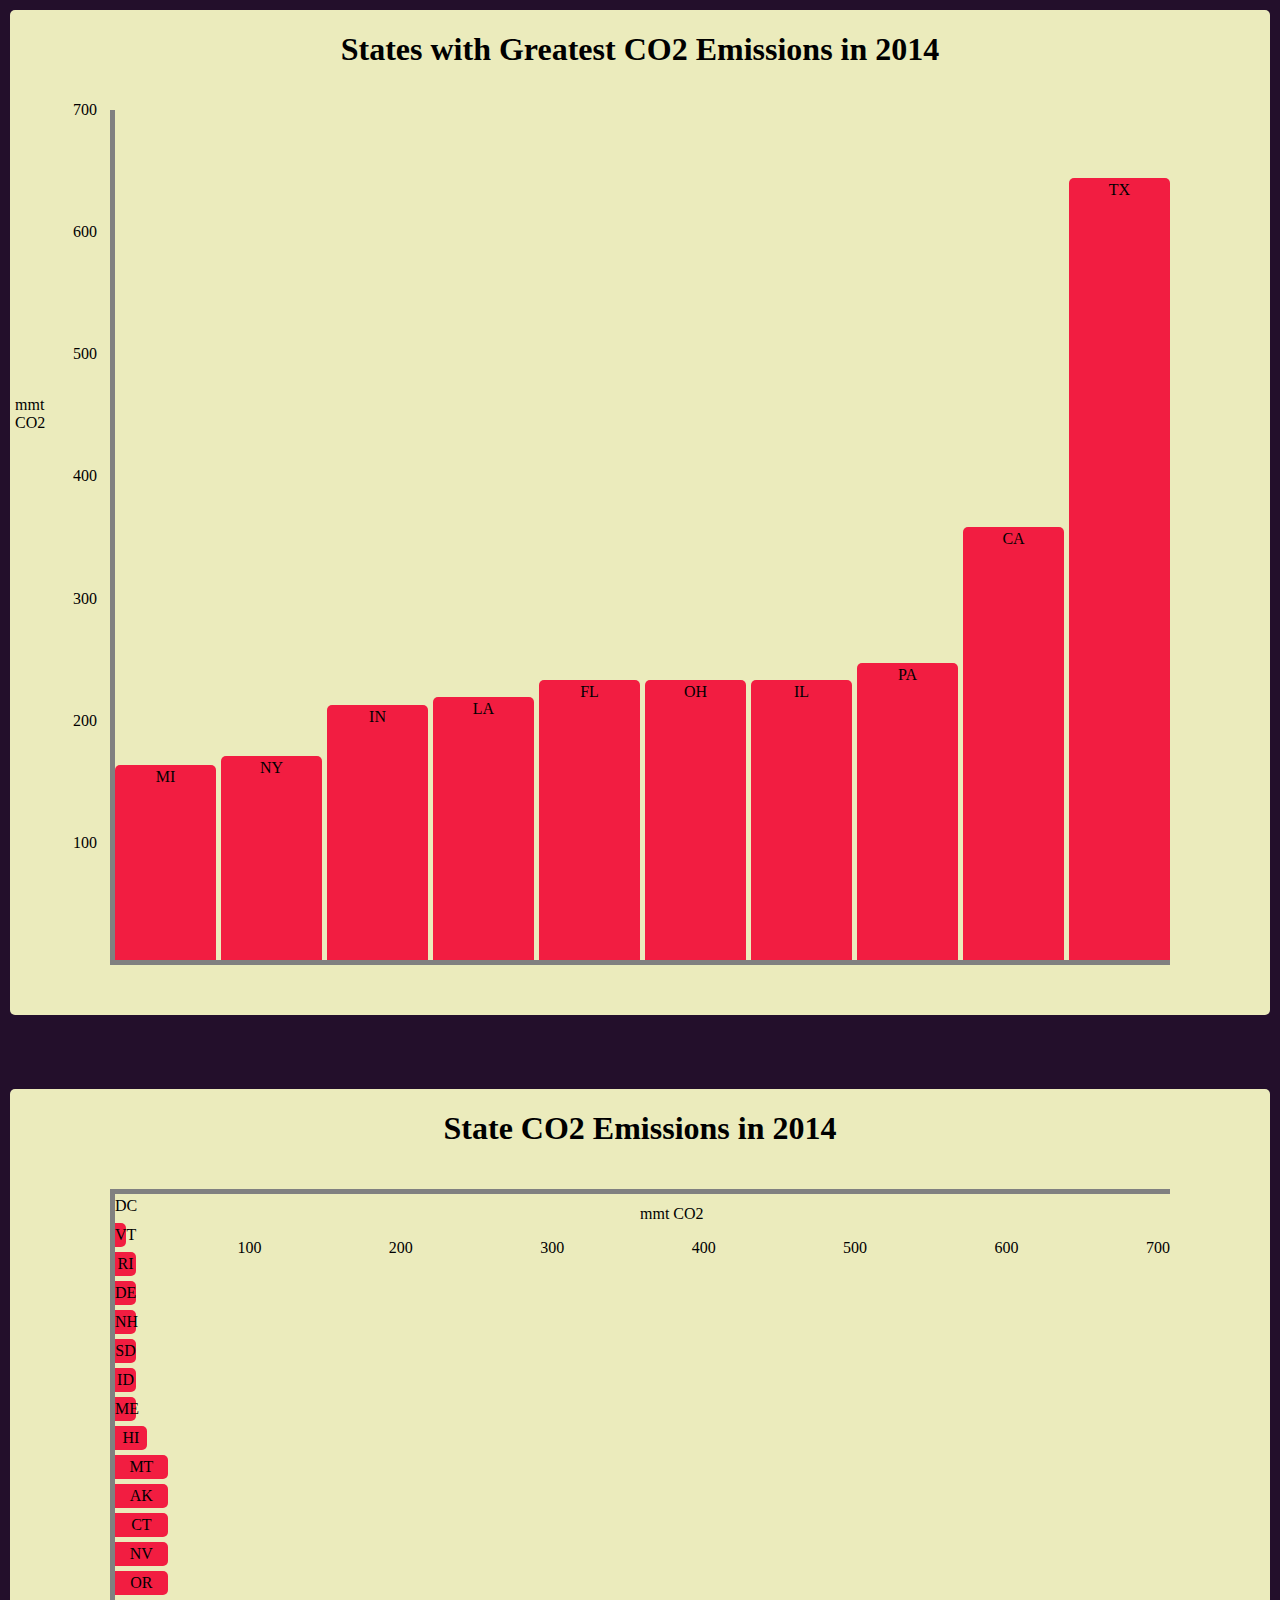
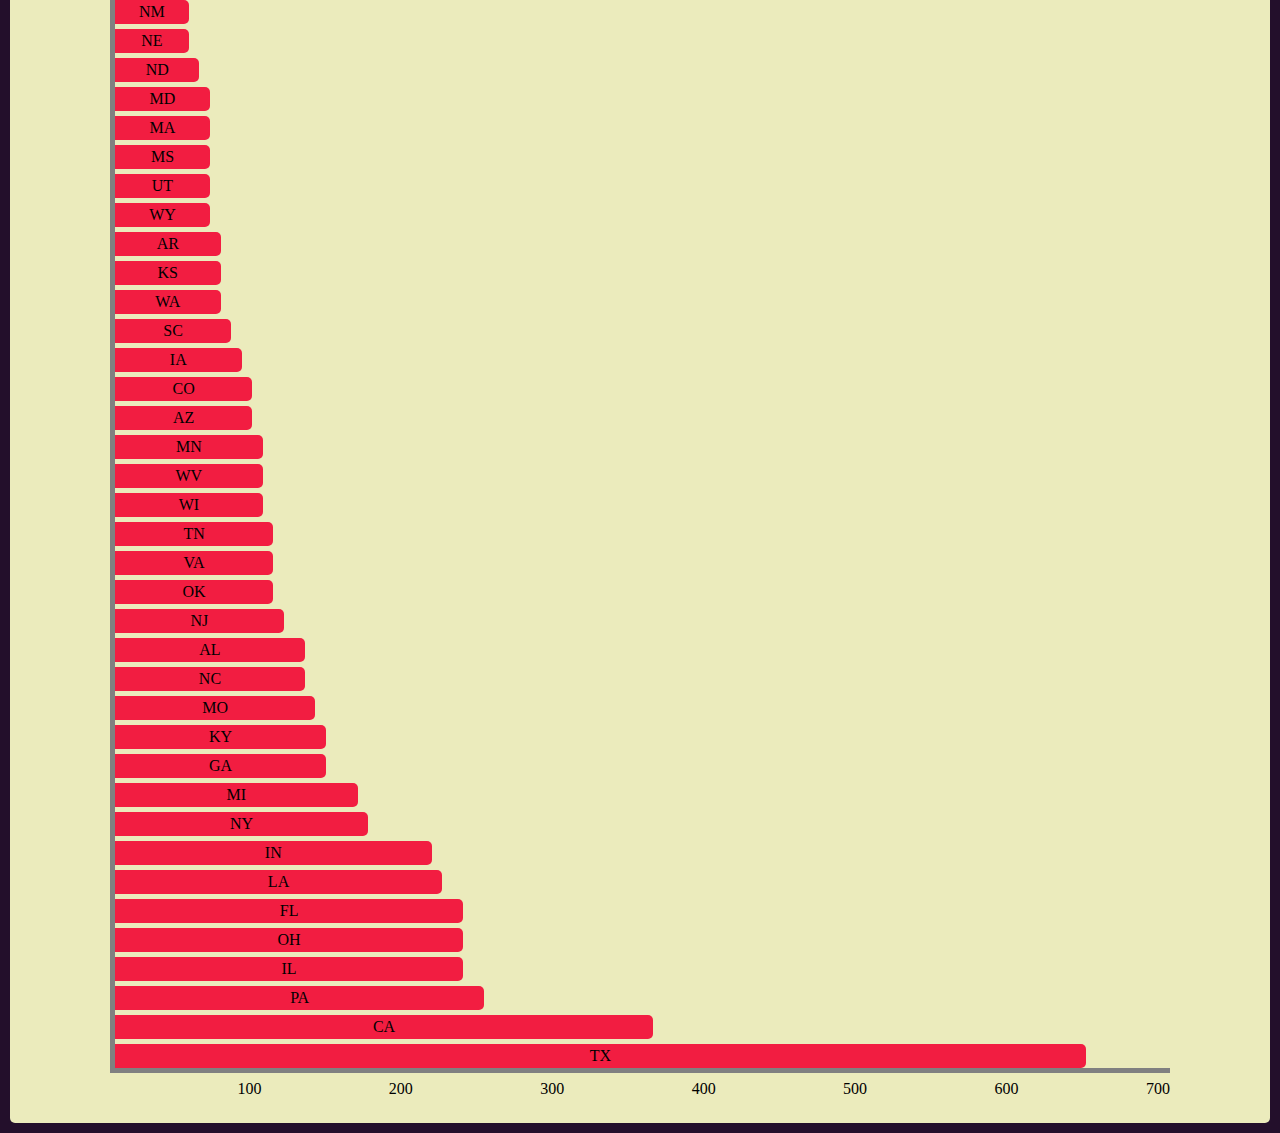
==== index.html @ a8494a61 "initial commit" ====
<!doctype html>
<html>
  <head>
    <link rel="stylesheet" href="css/site.css" />
    <script src="js/site.js"></script>
  <body>
  <div class="ChartContainer">
		<div class="Chart__title--vertical">
			<h1>States with Greatest CO2 Emissions in 2014</h1>
		</div>
    <div class="ChartAxisContainer--left">
      <p class="ChartAxis__text--left">mmt CO2</p>
      <ol class="ChartAxis__scale--left">
        <li class="ChartAxis__scale__unit">700</li>
        <li class="ChartAxis__scale__unit">600</li>
        <li class="ChartAxis__scale__unit">500</li>
        <li class="ChartAxis__scale__unit">400</li>
        <li class="ChartAxis__scale__unit">300</li>
        <li class="ChartAxis__scale__unit">200</li>
        <li class="ChartAxis__scale__unit">100</li>
      </ol>
    </div>
    <ol class="Chart VerticalChart">
      <li class="Chart__bar Chart__bar--vertical"
          year="2014"
          data-value="162.490811"
          style="height: 23%;"
          onClick="barAlert(this)">MI
      </li>
      
      <li class="Chart__bar Chart__bar--vertical"
          year="2014"
          data-value="169.713597"
          style="height: 24%;"
          onClick="barAlert(this)">NY
      </li>
      
      <li class="Chart__bar Chart__bar--vertical"
          year="2014"
          data-value="206.916635"
          style="height: 30%;"
          onClick="barAlert(this)">IN
      </li>
      
      <li class="Chart__bar Chart__bar--vertical"
          year="2014"
          data-value="218.397481"
          style="height: 31%;"
          onClick="barAlert(this)">LA
      </li>
      
      <li class="Chart__bar Chart__bar--vertical"
          year="2014"
          data-value="228.19283"
          style="height: 33%;"
          onClick="barAlert(this)">FL
      </li>
      
      <li class="Chart__bar Chart__bar--vertical"
          year="2014"
          data-value="231.762105"
          style="height: 33%;"
          onClick="barAlert(this)">OH
      </li>
      
      <li class="Chart__bar Chart__bar--vertical"
          year="2014"
          data-value="234.012347"
          style="height: 33%;"
          onClick="barAlert(this)">IL
      </li>
      
      <li class="Chart__bar Chart__bar--vertical"
          year="2014"
          data-value="245.263166"
          style="height: 35%;"
          onClick="barAlert(this)">PA
      </li>
      
      <li class="Chart__bar Chart__bar--vertical"
          year="2014"
          data-value="357.976125"
          style="height: 51%;"
          onClick="barAlert(this)">CA
      </li>
      
      <li class="Chart__bar Chart__bar--vertical"
          year="2014"
          data-value="641.740714"
          style="height: 92%;"
          onClick="barAlert(this)">TX
      </li>
    </ol>
  </div>

  <br />
  <br />
  <br />
  
  <div class="ChartContainer">
    <div class="ChartAxisContainer--top">
			<div class="Chart__title--horizontal">
				<h1>State CO2 Emissions in 2014</h1>
			</div>
      <p class="ChartAxis__text--top">mmt CO2</p>
      <ol class="ChartAxis__scale--top">
        <li class="ChartAxis__scale__unit--top">100</li>
        <li class="ChartAxis__scale__unit--top">200</li>
        <li class="ChartAxis__scale__unit--top">300</li>
        <li class="ChartAxis__scale__unit--top">400</li>
        <li class="ChartAxis__scale__unit--top">500</li>
        <li class="ChartAxis__scale__unit--top">600</li>
        <li class="ChartAxis__scale__unit--top">700</li>
      </ol>
    </div>
    <ol class="Chart HorizontalChart">
      <li class="Chart__bar Chart__bar--horizontal" 
          year="2014"
          data-value="2.990044"
          style="width: 0%;"
          onClick="barAlert(this)">DC
      </li>
      
      <li class="Chart__bar Chart__bar--horizontal"
          year="2014"
          data-value="5.863"
          style="width: 1%;"
          onClick="barAlert(this)">VT
      </li>
      
      <li class="Chart__bar Chart__bar--horizontal"
          year="2014"
          data-value="10.619916"
          style="width: 2%;"
          onClick="barAlert(this)">RI
      </li>
      
      <li class="Chart__bar Chart__bar--horizontal"
          year="2014"
          data-value="13.295606"
          style="width: 2%;"
          onClick="barAlert(this)">DE
      </li>
      
      <li class="Chart__bar Chart__bar--horizontal"
          year="2014"
          data-value="14.951403"
          style="width: 2%;"
          onClick="barAlert(this)">NH
      </li>
      
      <li class="Chart__bar Chart__bar--horizontal"
          year="2014"
          data-value="15.348037"
          style="width: 2%;"
          onClick="barAlert(this)">SD
      </li>
      
      <li class="Chart__bar Chart__bar--horizontal"
          year="2014"
          data-value="16.624755"
          style="width: 2%;"
          onClick="barAlert(this)">ID
      </li>
      
      <li class="Chart__bar Chart__bar--horizontal"
          year="2014"
          data-value="16.636688"
          style="width: 2%;"
          onClick="barAlert(this)">ME
      </li>
      
      <li class="Chart__bar Chart__bar--horizontal"
          year="2014"
          data-value="18.396756"
          style="width: 3%;"
          onClick="barAlert(this)">HI
      </li>
      
      <li class="Chart__bar Chart__bar--horizontal"
          year="2014"
          data-value="32.319187"
          style="width: 5%;"
          onClick="barAlert(this)">MT
      </li>
      
      <li class="Chart__bar Chart__bar--horizontal"
          year="2014"
          data-value="35.05135"
          style="width: 5%;"
          onClick="barAlert(this)">AK
      </li>
      
      <li class="Chart__bar Chart__bar--horizontal"
          year="2014"
          data-value="35.052523"
          style="width: 5%;"
          onClick="barAlert(this)">CT
      </li>
      
      <li class="Chart__bar Chart__bar--horizontal"
          year="2014"
          data-value="37.041857"
          style="width: 5%;"
          onClick="barAlert(this)">NV
      </li>
      
      <li class="Chart__bar Chart__bar--horizontal"
          year="2014"
          data-value="37.95437"
          style="width: 5%;"
          onClick="barAlert(this)">OR
      </li>
      
      <li class="Chart__bar Chart__bar--horizontal"
          year="2014"
          data-value="50.109573"
          style="width: 7%;"
          onClick="barAlert(this)">NM
      </li>
      
      <li class="Chart__bar Chart__bar--horizontal"
          year="2014"
          data-value="52.070035"
          style="width: 7%;"
          onClick="barAlert(this)">NE
      </li>
      
      <li class="Chart__bar Chart__bar--horizontal"
          year="2014"
          data-value="58.549083"
          style="width: 8%;"
          onClick="barAlert(this)">ND
      </li>
      
      <li class="Chart__bar Chart__bar--horizontal"
          year="2014"
          data-value="61.460023"
          style="width: 9%;"
          onClick="barAlert(this)">MD
      </li>
      
      <li class="Chart__bar Chart__bar--horizontal"
          year="2014"
          data-value="63.845322"
          style="width: 9%;"
          onClick="barAlert(this)">MA
      </li>
      
      <li class="Chart__bar Chart__bar--horizontal"
          year="2014"
          data-value="64.116186"
          style="width: 9%;"
          onClick="barAlert(this)">MS
      </li>
      
      <li class="Chart__bar Chart__bar--horizontal"
          year="2014"
          data-value="65.337809"
          style="width: 9%;"
          onClick="barAlert(this)">UT
      </li>
      
      <li class="Chart__bar Chart__bar--horizontal"
          year="2014"
          data-value="65.600354"
          style="width: 9%;"
          onClick="barAlert(this)">WY
      </li>
      
      <li class="Chart__bar Chart__bar--horizontal"
          year="2014"
          data-value="68.990963"
          style="width: 10%;"
          onClick="barAlert(this)">AR
      </li>
      
      <li class="Chart__bar Chart__bar--horizontal"
          year="2014"
          data-value="69.840676"
          style="width: 10%;"
          onClick="barAlert(this)">KS
      </li>
      
      <li class="Chart__bar Chart__bar--horizontal"
          year="2014"
          data-value="73.371525"
          style="width: 10%;"
          onClick="barAlert(this)">WA
      </li>
      
      <li class="Chart__bar Chart__bar--horizontal"
          year="2014"
          data-value="74.910336"
          style="width: 11%;"
          onClick="barAlert(this)">SC
      </li>
      
      <li class="Chart__bar Chart__bar--horizontal"
          year="2014"
          data-value="81.90479"
          style="width: 12%;"
          onClick="barAlert(this)">IA
      </li>
      
      <li class="Chart__bar Chart__bar--horizontal"
          year="2014"
          data-value="91.565863"
          style="width: 13%;"
          onClick="barAlert(this)">CO
      </li>
      
      <li class="Chart__bar Chart__bar--horizontal"
          year="2014"
          data-value="93.138693"
          style="width: 13%;"
          onClick="barAlert(this)">AZ
      </li>
      
      <li class="Chart__bar Chart__bar--horizontal"
          year="2014"
          data-value="94.855781"
          style="width: 14%;"
          onClick="barAlert(this)">MN
      </li>
      
      <li class="Chart__bar Chart__bar--horizontal"
          year="2014"
          data-value="98.374682"
          style="width: 14%;"
          onClick="barAlert(this)">WV
      </li>
      
      <li class="Chart__bar Chart__bar--horizontal"
          year="2014"
          data-value="101.117365"
          style="width: 14%;"
          onClick="barAlert(this)">WI
      </li>
      
      <li class="Chart__bar Chart__bar--horizontal"
          year="2014"
          data-value="103.542998"
          style="width: 15%;"
          onClick="barAlert(this)">TN
      </li>
      
      <li class="Chart__bar Chart__bar--horizontal"
          year="2014"
          data-value="103.971559"
          style="width: 15%;"
          onClick="barAlert(this)">VA
      </li>
      
      <li class="Chart__bar Chart__bar--horizontal"
          year="2014"
          data-value="104.987792"
          style="width: 15%;"
          onClick="barAlert(this)">OK
      </li>
      
      <li class="Chart__bar Chart__bar--horizontal"
          year="2014"
          data-value="113.491237"
          style="width: 16%;"
          onClick="barAlert(this)">NJ
      </li>
      
      <li class="Chart__bar Chart__bar--horizontal"
          year="2014"
          data-value="123.212599"
          style="width: 18%;"
          onClick="barAlert(this)">AL
      </li>
      
      <li class="Chart__bar Chart__bar--horizontal"
          year="2014"
          data-value="126.815178"
          style="width: 18%;"
          onClick="barAlert(this)">NC
      </li>
      
      <li class="Chart__bar Chart__bar--horizontal"
          year="2014"
          data-value="132.176865"
          style="width: 19%;"
          onClick="barAlert(this)">MO
      </li>
      
      <li class="Chart__bar Chart__bar--horizontal"
          year="2014"
          data-value="139.383708"
          style="width: 20%;"
          onClick="barAlert(this)">KY
      </li>
      
      <li class="Chart__bar Chart__bar--horizontal"
          year="2014"
          data-value="139.957535"
          style="width: 20%;"
          onClick="barAlert(this)">GA
      </li>
      
      <li class="Chart__bar Chart__bar--horizontal"
          year="2014"
          data-value="162.490811"
          style="width: 23%;"
          onClick="barAlert(this)">MI
      </li>
      
      <li class="Chart__bar Chart__bar--horizontal"
          year="2014"
          data-value="169.713597"
          style="width: 24%;"
          onClick="barAlert(this)">NY
      </li>
      
      <li class="Chart__bar Chart__bar--horizontal"
          year="2014"
          data-value="206.916635"
          style="width: 30%;"
          onClick="barAlert(this)">IN
      </li>
      
      <li class="Chart__bar Chart__bar--horizontal"
          year="2014"
          data-value="218.397481"
          style="width: 31%;"
          onClick="barAlert(this)">LA
      </li>
      
      <li class="Chart__bar Chart__bar--horizontal"
          year="2014"
          data-value="228.19283"
          style="width: 33%;"
          onClick="barAlert(this)">FL
      </li>
      
      <li class="Chart__bar Chart__bar--horizontal"
          year="2014"
          data-value="231.762105"
          style="width: 33%;"
          onClick="barAlert(this)">OH
      </li>
      
      <li class="Chart__bar Chart__bar--horizontal"
          year="2014"
          data-value="234.012347"
          style="width: 33%;"
          onClick="barAlert(this)">IL
      </li>
      
      <li class="Chart__bar Chart__bar--horizontal"
          year="2014"
          data-value="245.263166"
          style="width: 35%;"
          onClick="barAlert(this)">PA
      </li>
      
      <li class="Chart__bar Chart__bar--horizontal"
          year="2014"
          data-value="357.976125"
          style="width: 51%;"
          onClick="barAlert(this)">CA
      </li>
      
      <li class="Chart__bar Chart__bar--horizontal"
          year="2014"
          data-value="641.740714"
          style="width: 92%;"
          onClick="barAlert(this)">TX
      </li>
    </ol>
    <ol class="ChartAxis__scale--bottom">
      <li class="ChartAxis__scale__unit--bottom">100</li>
      <li class="ChartAxis__scale__unit--bottom">200</li>
      <li class="ChartAxis__scale__unit--bottom">300</li>
      <li class="ChartAxis__scale__unit--bottom">400</li>
      <li class="ChartAxis__scale__unit--bottom">500</li>
      <li class="ChartAxis__scale__unit--bottom">600</li>
      <li class="ChartAxis__scale__unit--bottom">700</li>
    </ol>
  </div>
  </body>
</html>
---- css/site.css ----
:root {
  --gap: 5px;
  --bg-color: #230F2B;
  --chart-color: #EBEBBC;
  --bar-color: #F21D41;
  --bar-color-hover: #82B3AE;
  --axis-color: grey;
}

* { box-sizing: border-box; }

html, body {
  margin: 0;
  background-color: var(--bg-color);
  justify-content: center;
}

.ChartContainer {
  display: grid;
  padding 5px 10px;
  margin: 10px;
  background-color: var(--chart-color);
  border-radius: 5px 5px 5px 5px;
  grid-template-rows: 100px 1fr 50px;
  grid-template-columns: 100px 1fr 100px;
}

.Chart__title--vertical {
  grid-row-start: 1;
	grid-column-start: 2;
	text-align: center;
}

.Chart__title--horizontal {
  grid-row-start: 1;
	text-align: center;
}

.Chart {
  padding: 0px;
  margin: 0px;
  display: grid;
  align-items: flex-end;
  grid-row-start: 2;
  grid-column-start: 2;
  grid-row-end: 2;
  grid-column-end: 2;
}

.VerticalChart {
  border-bottom: 5px solid var(--axis-color);
  border-left: 5px solid var(--axis-color);
  grid-template-columns: repeat(10, 1fr);
  grid-template-rows; 1fr;
  grid-column-gap: var(--gap);
  height: 95vh;
}

.HorizontalChart {
  border-top: 5px solid var(--axis-color);
  border-bottom: 5px solid var(--axis-color);
  border-left: 5px solid var(--axis-color);
  grid-template-rows: 1fr;
  grid-template-columns: 1fr;
  grid-row-gap: var(--gap);
}

.Chart__bar {
  display: block;
  border-radius: 5px 5px 5px 5px;
  background-color: var(--bar-color);
  text-align: center;
  line-height: 1.5;
}

.Chart__bar--vertical {
  border-radius: 5px 5px 0px 0px;
}

.Chart__bar--horizontal {
  border-radius: 0px 5px 5px 0px;
}

.Chart__bar:hover {
  background-color: var(--bar-color-hover);
}

.ChartAxisContainer--left {
  padding: 0px;
  margin: 0px;
  grid-row-start: 2;
  grid-column-start: 1;
  display: grid;
  grid-template-columns: repeat(2, 1fr);
}

.ChartAxis__text--left {
  grid-column-start: 1;
	padding-top: 30vh;
	margin-left: 5px;
}

.ChartAxis__scale--left {
  padding: 0px;
  margin: 0px;
  grid-column-start: 2;
  display: grid;
  grid-template-rows: repeat(7, calc(100% / 7));
}

.ChartAxisContainer--top {
  padding: 0px;
  margin: 0px;
  grid-row-start: 1;
  grid-column-start: 2;
  display: grid;
  grid-template-rows: 100px auto auto;
}

.ChartAxis__text--top {
  grid-row-start: 2;
	bottom: 0;
	padding-left: 50%;
}

.ChartAxis__scale--top {
  padding: 0px;
  margin: 0px;
  grid-row-start: 3;
  display: grid;
  grid-template-columns: repeat(7, calc(100% / 7));
}

.ChartAxis__scale--bottom {
  padding: 0px;
  margin: 0px;
  grid-row-start: 3;
  grid-column-start: 2;
  display: grid;
  grid-template-columns: repeat(7, calc(100% / 7));
  grid-template-rows: 1fr;
}

.ChartAxis__scale__unit {
  display: block;
  text-align: center;
  line-height: 0;
}

.ChartAxis__scale__unit--top {
  display: block;
  text-align: right;
}

.ChartAxis__scale__unit--bottom {
  display: block;
  text-align: right;
  line-height: 2;
}
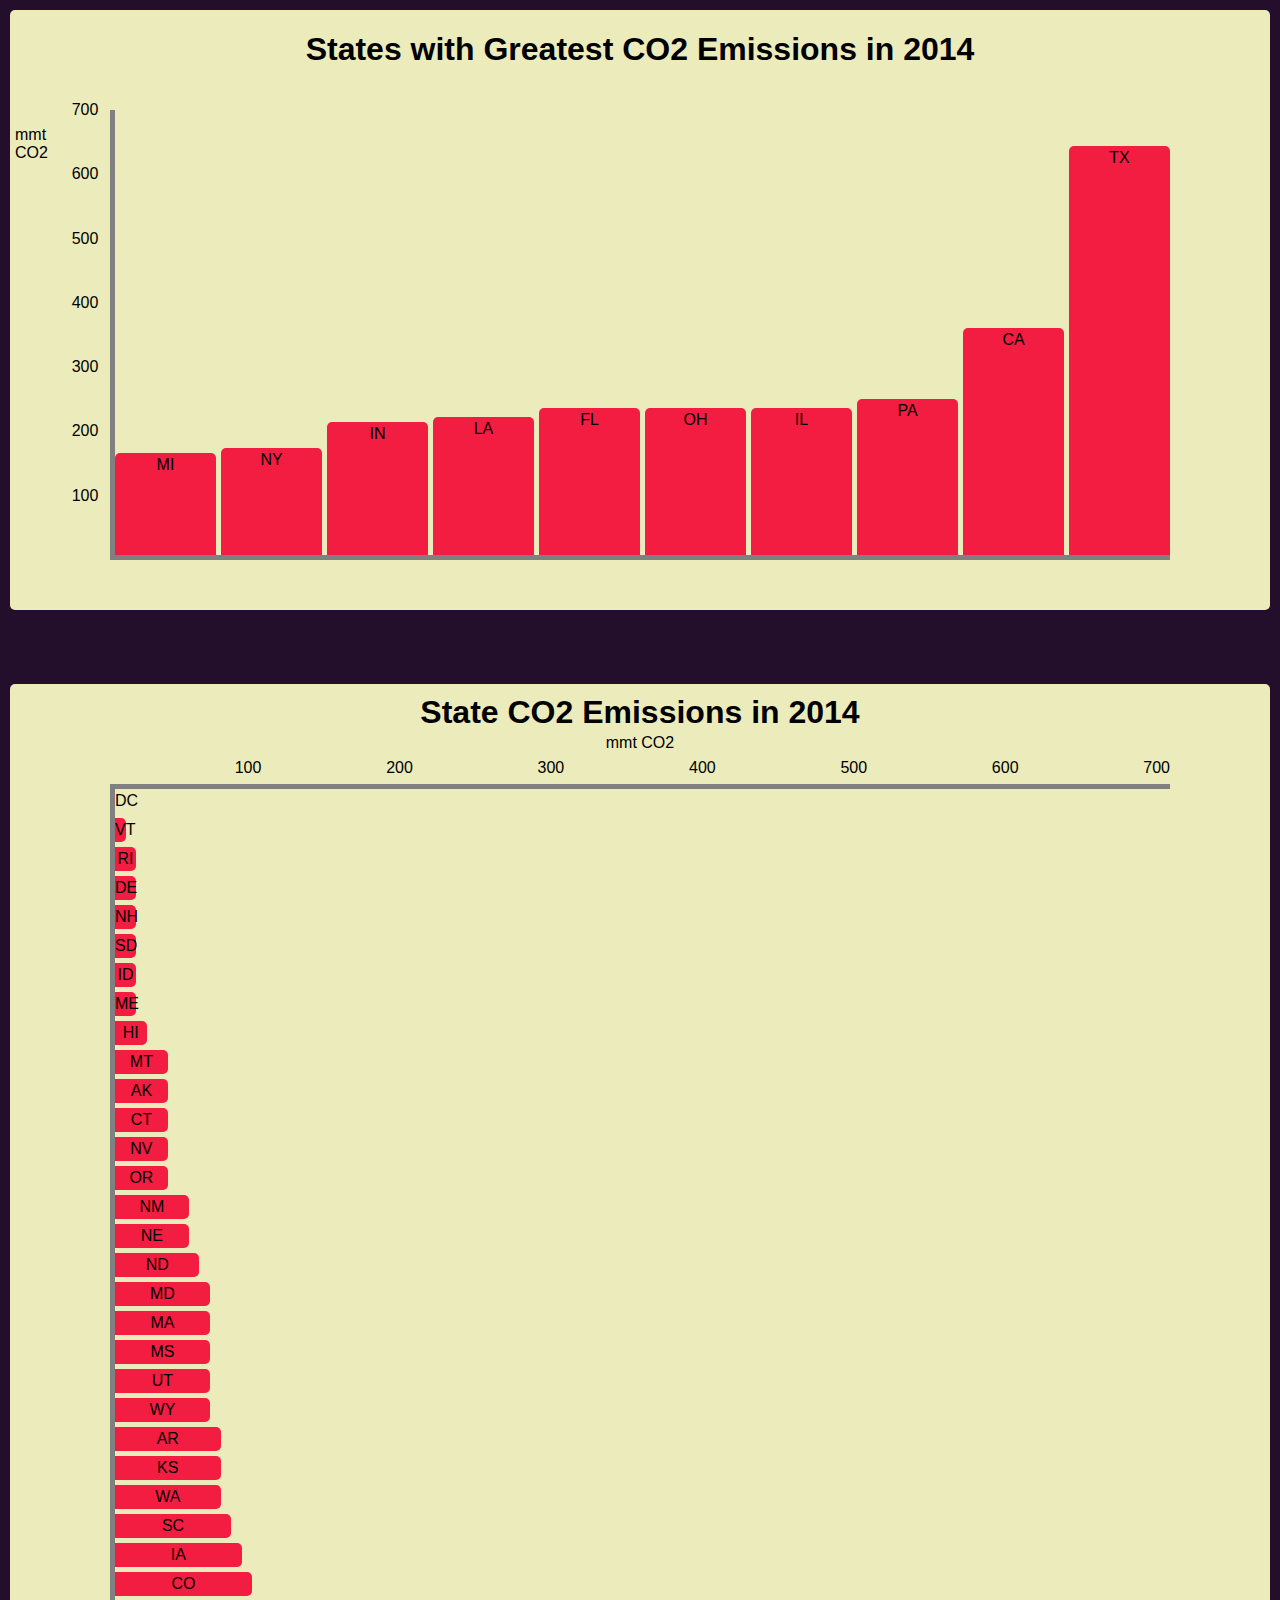
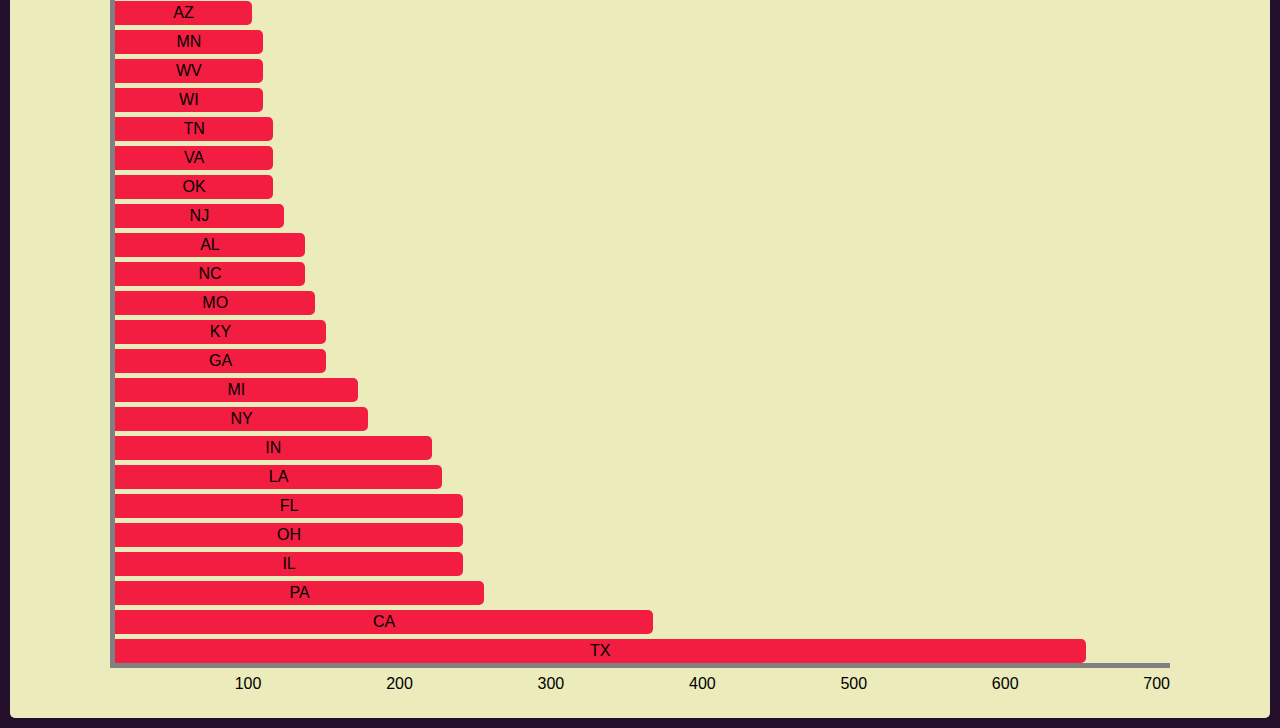
==== commit 429e0d1e: "fix horizontal chart title and update font" ====
--- a/index.html
+++ b/index.html
@@ -5,9 +5,7 @@
     <script src="js/site.js"></script>
   <body>
   <div class="ChartContainer">
-		<div class="Chart__title--vertical">
-			<h1>States with Greatest CO2 Emissions in 2014</h1>
-		</div>
+		<h1 class="Chart__title--vertical">States with Greatest CO2 Emissions in 2014</h1>
     <div class="ChartAxisContainer--left">
       <p class="ChartAxis__text--left">mmt CO2</p>
       <ol class="ChartAxis__scale--left">
@@ -99,9 +97,7 @@
   
   <div class="ChartContainer">
     <div class="ChartAxisContainer--top">
-			<div class="Chart__title--horizontal">
-				<h1>State CO2 Emissions in 2014</h1>
-			</div>
+			<h1 class="Chart__title--horizontal">State CO2 Emissions in 2014</h1>
       <p class="ChartAxis__text--top">mmt CO2</p>
       <ol class="ChartAxis__scale--top">
         <li class="ChartAxis__scale__unit--top">100</li>
--- a/css/site.css
+++ b/css/site.css
@@ -13,6 +13,7 @@
   margin: 0;
   background-color: var(--bg-color);
   justify-content: center;
+  font-family: sans-serif;
 }
 
 .ChartContainer {
@@ -23,17 +24,6 @@
   border-radius: 5px 5px 5px 5px;
   grid-template-rows: 100px 1fr 50px;
   grid-template-columns: 100px 1fr 100px;
-}
-
-.Chart__title--vertical {
-  grid-row-start: 1;
-	grid-column-start: 2;
-	text-align: center;
-}
-
-.Chart__title--horizontal {
-  grid-row-start: 1;
-	text-align: center;
 }
 
 .Chart {
@@ -53,7 +43,7 @@
   grid-template-columns: repeat(10, 1fr);
   grid-template-rows; 1fr;
   grid-column-gap: var(--gap);
-  height: 95vh;
+  height: 50vh;
 }
 
 .HorizontalChart {
@@ -85,6 +75,20 @@
   background-color: var(--bar-color-hover);
 }
 
+.Chart__title--vertical {
+  grid-row-start: 1;
+	grid-column-start: 2;
+	text-align: center;
+}
+
+.Chart__title--horizontal {
+  margin: 0;
+  padding-top: 10px;
+  grid-row-start: 1;
+	text-align: center;
+}
+
+
 .ChartAxisContainer--left {
   padding: 0px;
   margin: 0px;
@@ -96,7 +100,7 @@
 
 .ChartAxis__text--left {
   grid-column-start: 1;
-	padding-top: 30vh;
+	// padding-top: 50%;
 	margin-left: 5px;
 }
 
@@ -114,13 +118,13 @@
   grid-row-start: 1;
   grid-column-start: 2;
   display: grid;
-  grid-template-rows: 100px auto auto;
+  grid-template-rows: 2fr 1fr 1fr;
 }
 
 .ChartAxis__text--top {
+  margin: 0;
   grid-row-start: 2;
-	bottom: 0;
-	padding-left: 50%;
+  text-align: center;
 }
 
 .ChartAxis__scale--top {
